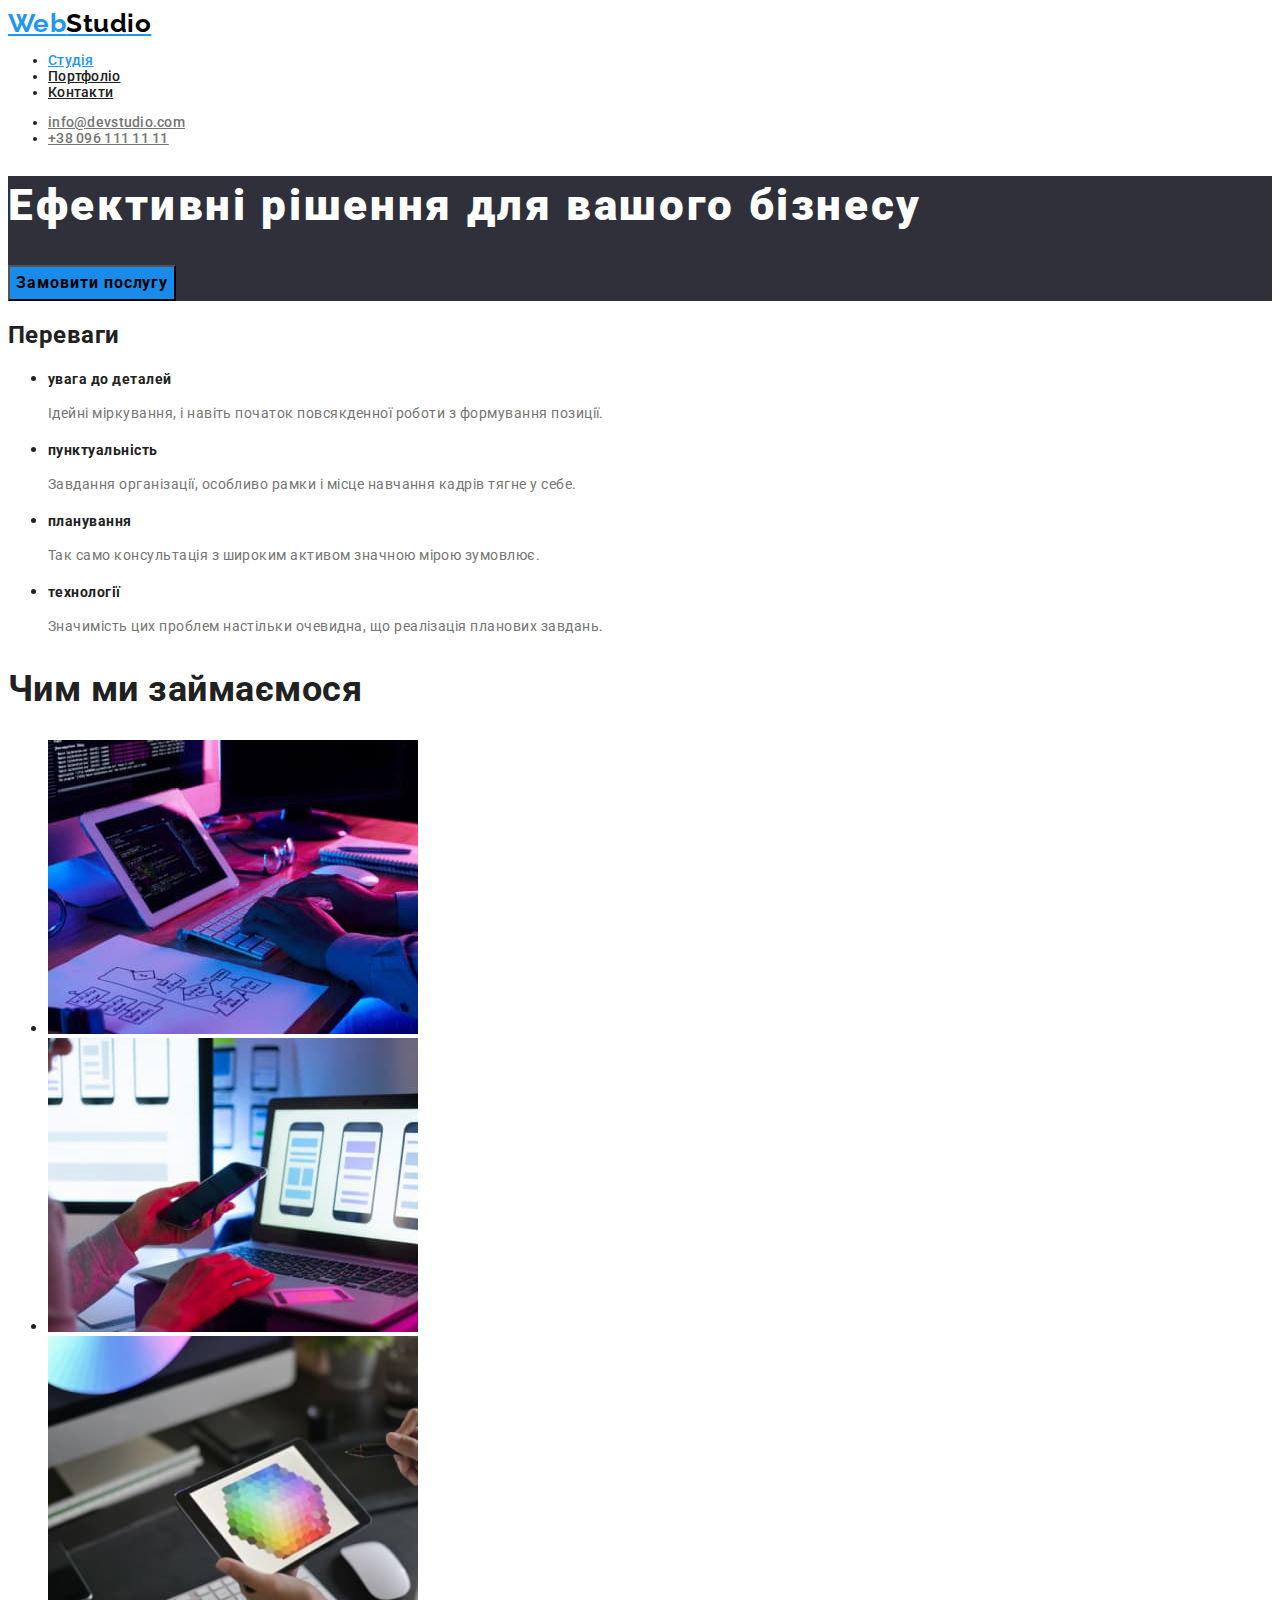
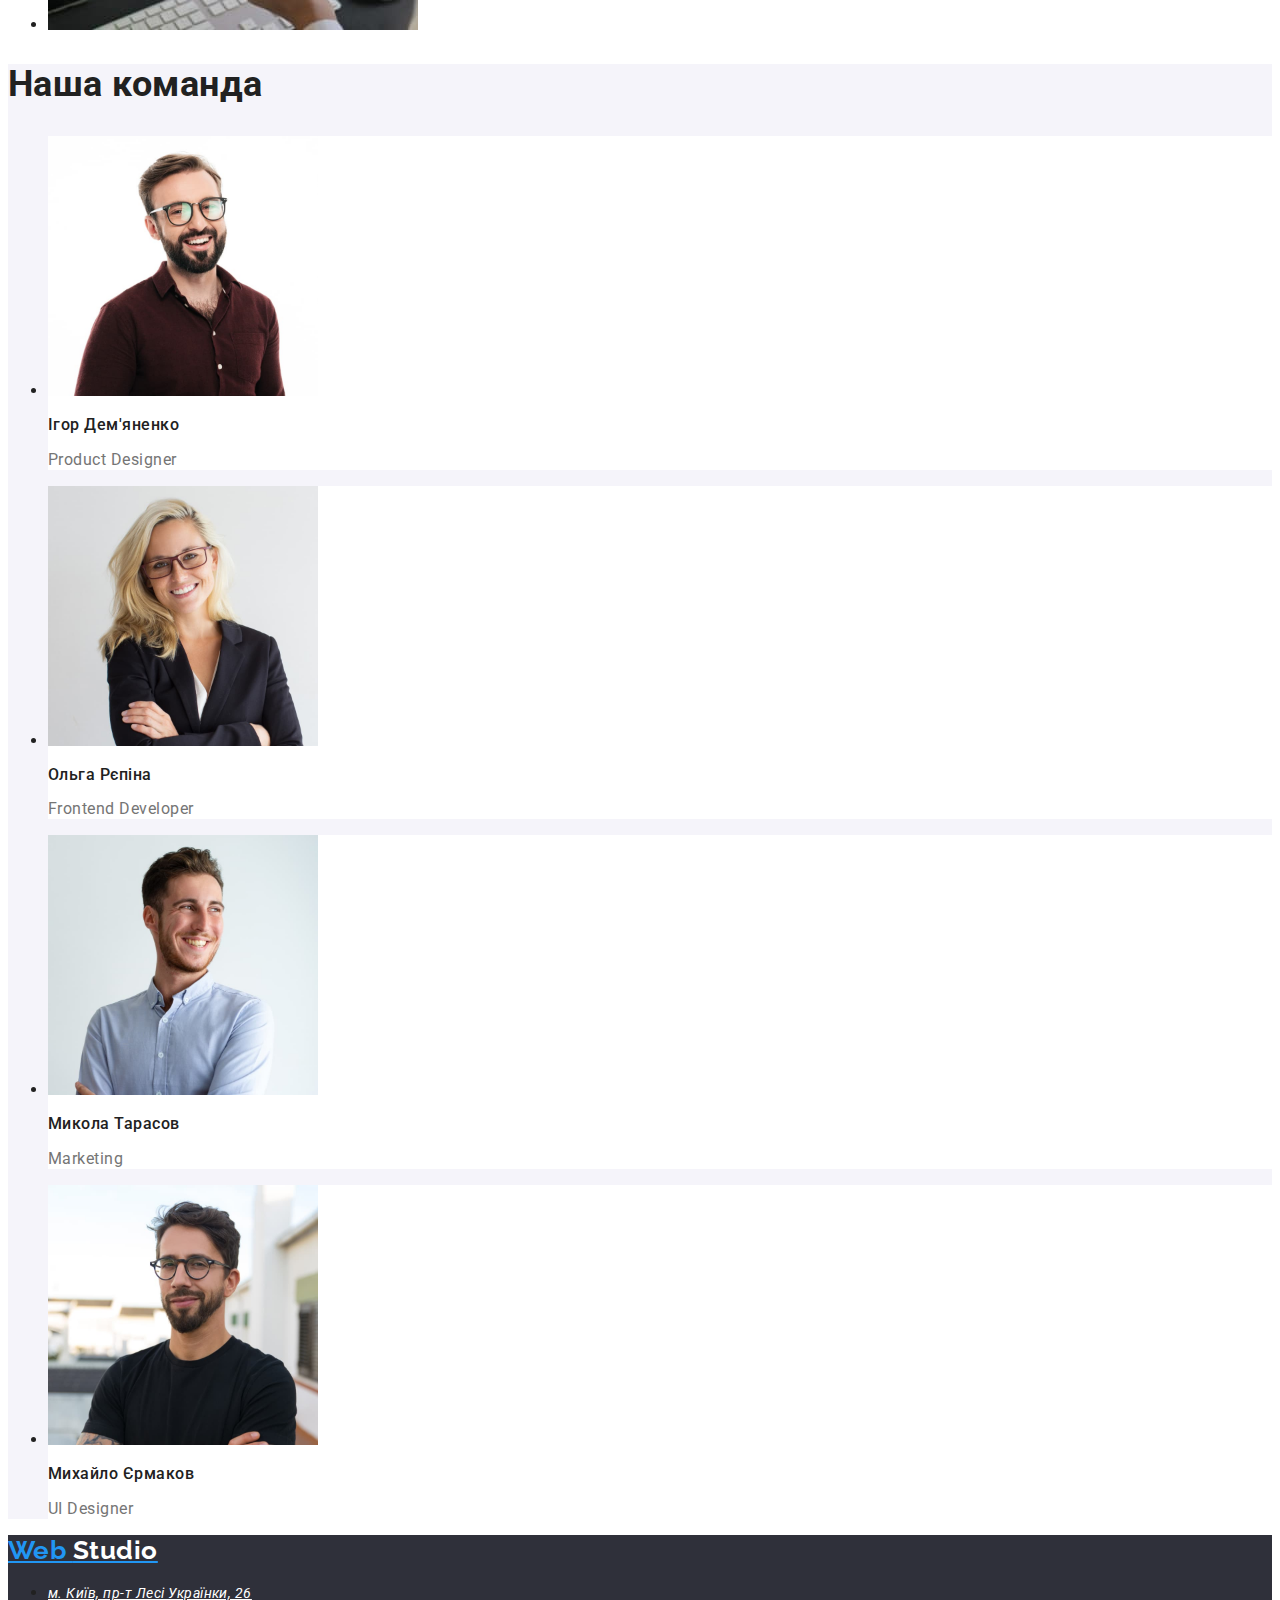
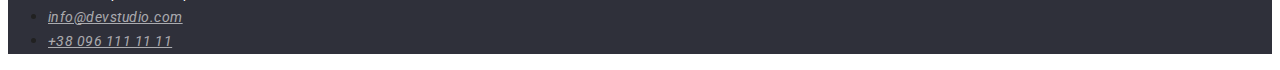
==== index.html @ c85df897 "update index and plus css and portfolio" ====
<!DOCTYPE html>
<html lang="uk">
  <head>
    <meta charset="UTF-8" />
    <meta http-equiv="X-UA-Compatible" content="IE=edge" />
    <meta name="viewport" content="width=device-width, initial-scale=1.0" />
    <title>Document</title>
    <link rel="preconnect" href="https://fonts.googleapis.com" />
    <link rel="preconnect" href="https://fonts.gstatic.com" crossorigin />
    <link
      href="https://fonts.googleapis.com/css2?family=Raleway:wght@700&family=Roboto:wght@400;500;700;900&display=swap"
      rel="stylesheet"
    />
    <link rel="stylesheet" href="./css/styles.css" />
  </head>
  <body>
    <header>
      <nav>
        <a class="logo" href="./index.html">Web<span class="primary">Studio</span></a>
        <ul class="site-nav">
          <li><a class="link current" href="./index.html">Студія</a></li>
          <li><a class="link" href="./portfolio.html">Портфоліо</a></li>
          <li><a class="link" href="./index.html">Контакти</a></li>
        </ul>
      </nav>
      <ul class="header-link">
        <li><a class="link" href="mailto:info@devstudio.com">info@devstudio.com</a></li>
        <li><a class="link" href="tel:+380961111111">+38 096 111 11 11</a></li>
      </ul>
    </header>

    <main>
      <!-- hero -->
      <section class="hero">
        <h1 class="hero-title">Ефективні рішення для вашого бізнесу</h1>
        <button type="button" class="button pointer">Замовити послугу</button>
      </section>

      <!-- features -->
      <section class="features">
        <h2>Переваги</h2>
        <ul>
          <li>
            <h3 class="title">увага до деталей</h3>
            <p class="text">
              Ідейні міркування, і навіть початок повсякденної роботи з формування позиції.
            </p>
          </li>
          <li>
            <h3 class="title">пунктуальність</h3>
            <p class="text">
              Завдання організації, особливо рамки і місце навчання кадрів тягне у себе.
            </p>
          </li>
          <li>
            <h3 class="title">планування</h3>
            <p class="text">Так само консультація з широким активом значною мірою зумовлює.</p>
          </li>
          <li>
            <h3 class="title">технології</h3>
            <p class="text">
              Значимість цих проблем настільки очевидна, що реалізація планових завдань.
            </p>
          </li>
        </ul>
      </section>

      <!-- project -->
      <section class="project">
        <h2 class="title">Чим ми займаємося</h2>
        <ul>
          <li><img src="./images/planning.jpg" alt="планування" width="370" /></li>
          <li><img src="./images/writing.jpg" alt="написання" width="370" /></li>
          <li><img src="./images/personification.jpg" alt="втілення" width="370" /></li>
        </ul>
      </section>

      <!-- team -->
      <section class="team">
        <h2 class="title">Наша команда</h2>
        <ul>
          <li class="list">
            <img src="./images/igor_demyanenko.jpg" alt="Ігор Дем'яненко" width="270" />
            <h3 class="caption">Ігор Дем'яненко</h3>
            <p class="text">Product Designer</p>
          </li>
          <li class="list">
            <img src="./images/olga_repina.jpg" alt="Ольга Рєпіна" width="270" />
            <h3 class="caption">Ольга Рєпіна</h3>
            <p class="text">Frontend Developer</p>
          </li>
          <li class="list">
            <img src="./images/mikola_tarasov.jpg" alt="Микола Тарасов" width="270" />
            <h3 class="caption">Микола Тарасов</h3>
            <p class="text">Marketing</p>
          </li>
          <li class="list">
            <img src="./images/mikhaylo_yermakov.jpg" alt="Михайло Єрмаков" width="270" />
            <h3 class="caption">Михайло Єрмаков</h3>
            <p class="text">UI Designer</p>
          </li>
        </ul>
      </section>
    </main>
    <!-- footer -->
    <footer class="footer">
      <a class="logo" href="./index.html"> Web <span class="secondary">Studio</span> </a>
      <address>
        <ul class="address">
          <li>
            <a
              class="link-maps"
              href="https://goo.gl/maps/zHuhAnmV3VbSAH6N6"
              target="_blank"
              rel="noopener noreferrer"
              >м. Київ, пр-т Лесі Українки, 26</a
            >
          </li>
          <li><a class="link" href="mailto:info@devstudio.com">info@devstudio.com</a></li>
          <li><a class="link" href="tel:+380961111111">+38 096 111 11 11</a></li>
        </ul>
      </address>
    </footer>
  </body>
</html>
---- css/styles.css ----
:root {
  --prymary-text-color: #212121;
  --title-text-color: #757575;
  --accent-color: #2196f3;
  --accent-black-color: #000000;
  --footer-link-color: rgba(255, 255, 255, 0.6);
  --margin-white-color: #ffffff;
  --accent-fon-color: #2f303a;
  --team-fon-color: #f5f4fa;
}

body {
  background-color: var(--margin-white-color);
  color: var(--prymary-text-color);

  font-family: Roboto, sans-serif;
  letter-spacing: 0.03em;
}
.pointer {
  cursor: pointer;
}

.logo {
  color: var(--accent-color);
  font-family: Raleway, cursive;

  font-weight: 700;
  font-size: 26px;
  line-height: 1.19;
}
.logo .primary {
  color: var(--accent-black-color);
}
.logo .secondary {
  color: var(--margin-white-color);
}

/* nav */
.site-nav {
  font-weight: 500;
  font-size: 14px;
  line-height: 1.14;
  letter-spacing: 0.02em;
}

.site-nav .link.current {
  color: var(--accent-color);
}

.site-nav .link {
  color: var(--prymary-text-color);
}

.site-nav .link:hover,
.site-nav .link:focus {
  color: var(--accent-color);
}

/* header link */
.header-link {
  font-weight: 500;
  font-size: 14px;
  line-height: 1.14;
  letter-spacing: 0.02em;
}

.header-link .link {
  color: var(--title-text-color);
}

.header-link .link:hover,
.header-link .link:focus {
  color: var(--accent-color);
}

/* section hero */
.hero {
  background-color: var(--accent-fon-color);
}

.hero-title {
  color: var(--margin-white-color);
  font-weight: 900;
  font-size: 44px;
  line-height: 1.36;
  letter-spacing: 0.06em;
}

.hero .button {
  background-color: #188ce8;
  font-family: 'Roboto';
  font-style: normal;
  font-weight: 700;
  font-size: 16px;
  line-height: 1.87;
  letter-spacing: 0.06em;
}

.hero .button:hover,
.hero .button:focus {
  background-color: var(--accent-color);
  color: var(--margin-white-color);
}

/* section features */
.features .title {
  font-weight: 700;
  font-size: 14px;
  line-height: 1.14;
}

.features .text {
  color: var(--title-text-color);
  font-size: 14px;
  line-height: 1.71;
}

/* section project */
.project .title {
  font-weight: 700;
  font-size: 36px;
  line-height: 1.16;
}
/* section team */
.team {
  background-color: var(--team-fon-color);
}

.team .title {
  font-weight: 700;
  font-size: 36px;
  line-height: 1.16;
}

.team .list {
  background-color: var(--margin-white-color);
}

.team .caption {
  font-weight: 500;
  font-size: 16px;
  line-height: 1.18;
}

.team .text {
  color: var(--title-text-color);
  font-size: 16px;
  line-height: 1.18;
}

/* footer */

.footer {
  background-color: var(--accent-fon-color);
}

.link-maps {
  color: var(--margin-white-color);
  font-weight: 400;
  font-size: 14px;
  line-height: 1.71;
}

.address .link {
  color: var(--footer-link-color);
  font-weight: 400;
  font-size: 14px;
  line-height: 1.71;
}

.address .link-maps:hover,
.address .link-maps:focus {
  color: var(--accent-color);
}

.address .link:hover,
.address .link:focus {
  color: var(--accent-color);
}

/* portfolio */
.function .button {
  background-color: #f5f4fa;
  color: var(--prymary-text-color);
  font-family: 'Roboto';
  font-style: normal;
  font-weight: 500;
  font-size: 16px;
  line-height: 1.62;
  letter-spacing: 0.03em;
}

.function .button:hover,
.function .button:focus {
  background-color: var(--accent-color);
  color: var(--margin-white-color);
}

.portfolio .title {
  font-weight: 700;
  font-size: 18px;
  line-height: 2;
  letter-spacing: 0.06em;
}

.portfolio .text {
  color: var(--title-text-color);
  font-size: 16px;
  line-height: 1.87;
}
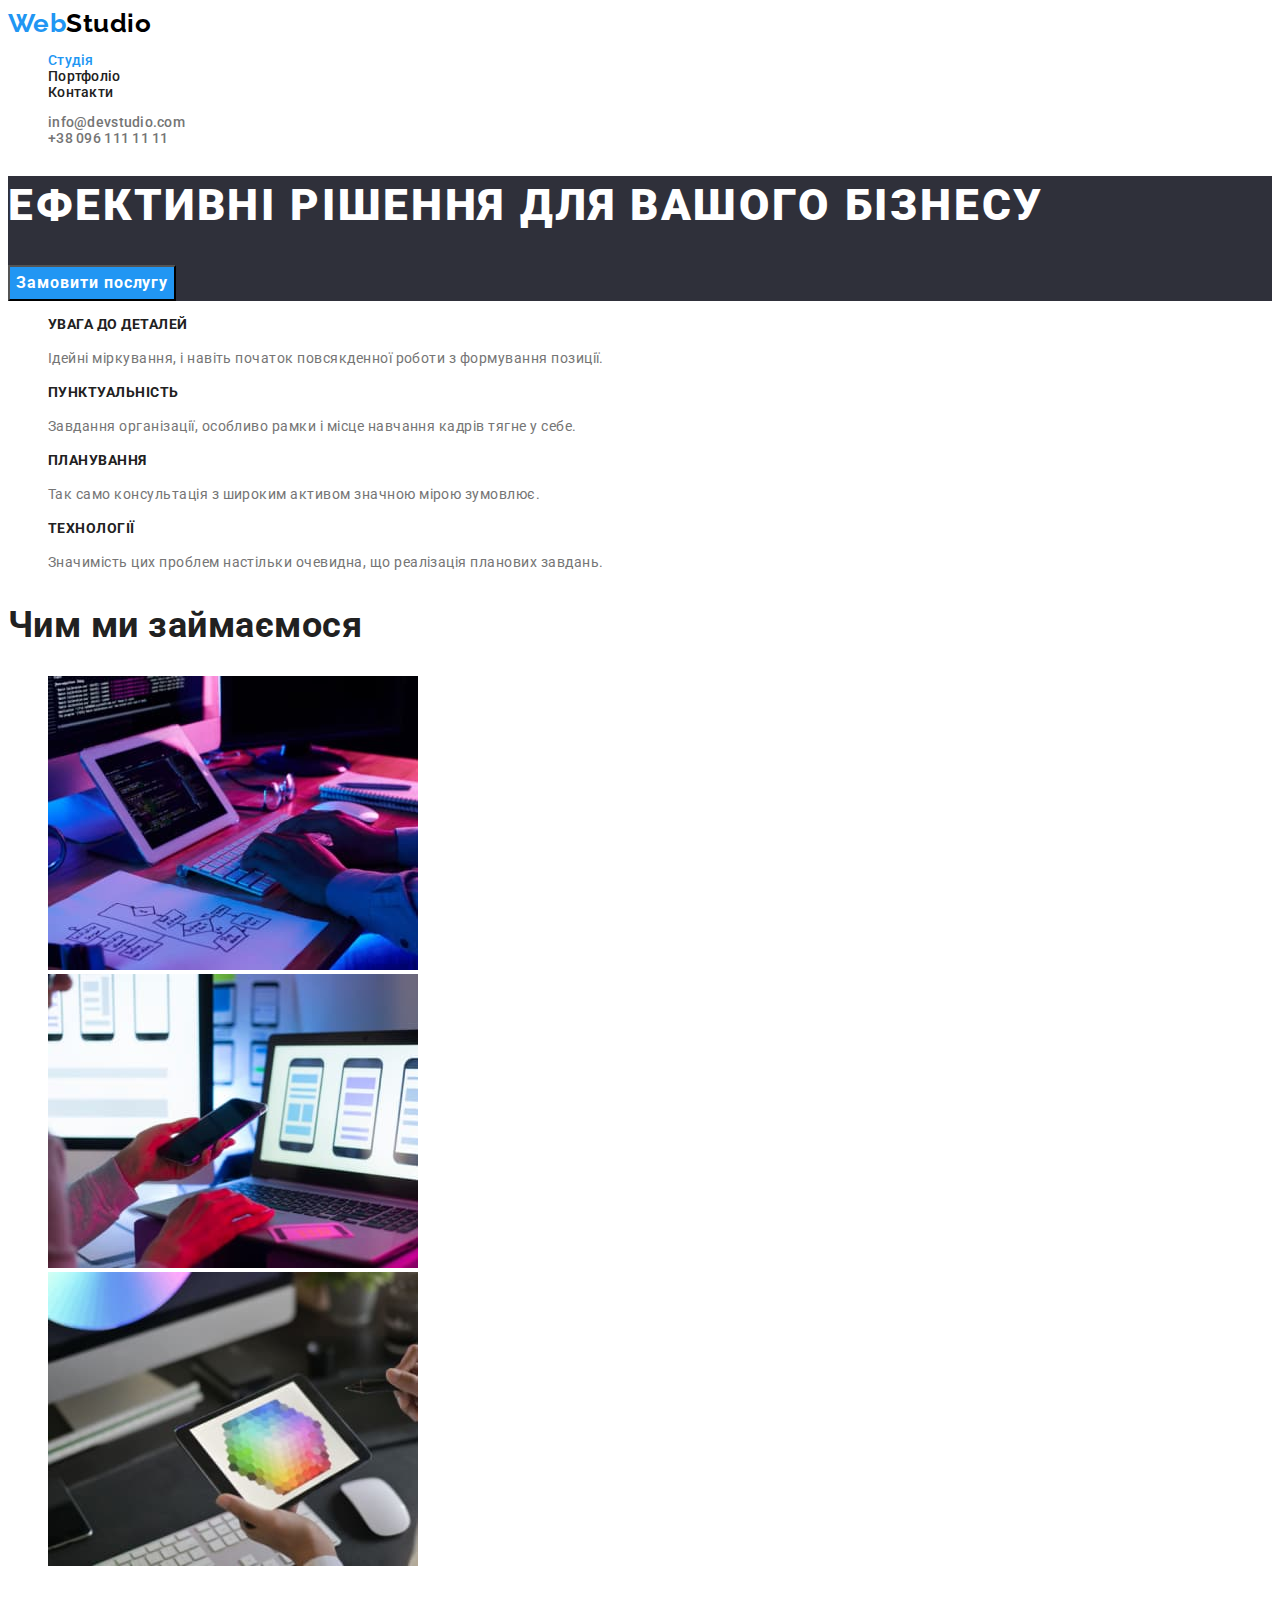
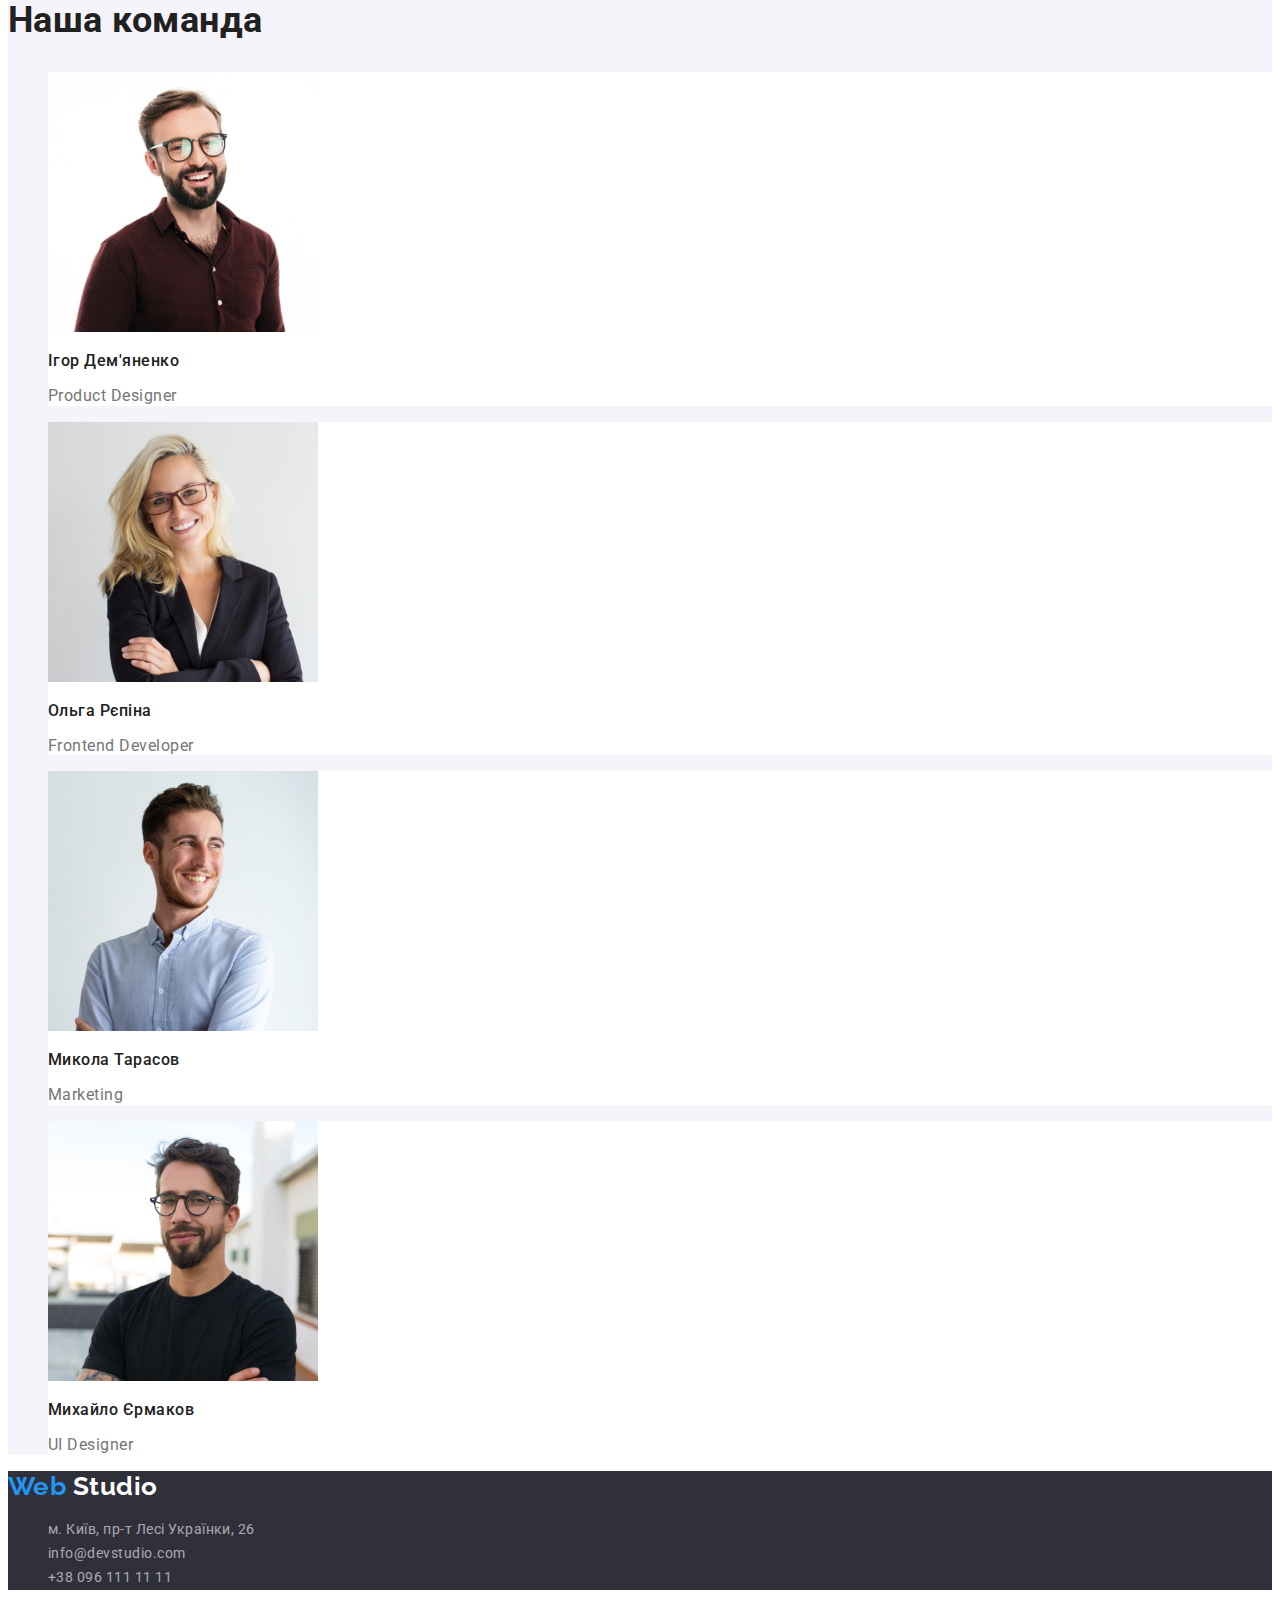
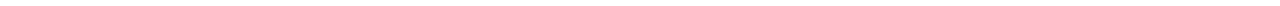
==== commit 92a2adbb: "update css,imdex,portfolio" ====
--- a/index.html
+++ b/index.html
@@ -16,14 +16,14 @@
   <body>
     <header>
       <nav>
-        <a class="logo" href="./index.html">Web<span class="primary">Studio</span></a>
-        <ul class="site-nav">
+        <a class="logo link" href="./index.html">Web<span class="primary">Studio</span></a>
+        <ul class="site-nav list">
           <li><a class="link current" href="./index.html">Студія</a></li>
           <li><a class="link" href="./portfolio.html">Портфоліо</a></li>
           <li><a class="link" href="./index.html">Контакти</a></li>
         </ul>
       </nav>
-      <ul class="header-link">
+      <ul class="header-link list">
         <li><a class="link" href="mailto:info@devstudio.com">info@devstudio.com</a></li>
         <li><a class="link" href="tel:+380961111111">+38 096 111 11 11</a></li>
       </ul>
@@ -38,8 +38,8 @@
 
       <!-- features -->
       <section class="features">
-        <h2>Переваги</h2>
-        <ul>
+        <h2 class="visually-hidden">Переваги</h2>
+        <ul class="features-title list">
           <li>
             <h3 class="title">увага до деталей</h3>
             <p class="text">
@@ -68,7 +68,7 @@
       <!-- project -->
       <section class="project">
         <h2 class="title">Чим ми займаємося</h2>
-        <ul>
+        <ul class="project-list list">
           <li><img src="./images/planning.jpg" alt="планування" width="370" /></li>
           <li><img src="./images/writing.jpg" alt="написання" width="370" /></li>
           <li><img src="./images/personification.jpg" alt="втілення" width="370" /></li>
@@ -104,12 +104,12 @@
     </main>
     <!-- footer -->
     <footer class="footer">
-      <a class="logo" href="./index.html"> Web <span class="secondary">Studio</span> </a>
+      <a class="logo link" href="./index.html"> Web <span class="secondary">Studio</span> </a>
       <address>
-        <ul class="address">
+        <ul class="address list">
           <li>
             <a
-              class="link-maps"
+              class="link-maps link"
               href="https://goo.gl/maps/zHuhAnmV3VbSAH6N6"
               target="_blank"
               rel="noopener noreferrer"
--- a/css/styles.css
+++ b/css/styles.css
@@ -20,6 +20,28 @@
   cursor: pointer;
 }
 
+.list {
+  list-style: none;
+}
+
+.link {
+  text-decoration: none;
+}
+
+.visually-hidden {
+  position: absolute;
+  width: 1px;
+  height: 1px;
+  margin: -1px;
+  border: 0;
+  padding: 0;
+
+  white-space: nowrap;
+  clip-path: inset(100%);
+  clip: rect(0 0 0 0);
+  overflow: hidden;
+}
+
 .logo {
   color: var(--accent-color);
   font-family: Raleway, cursive;
@@ -79,6 +101,7 @@
 }
 
 .hero-title {
+  text-transform: uppercase;
   color: var(--margin-white-color);
   font-weight: 900;
   font-size: 44px;
@@ -87,9 +110,9 @@
 }
 
 .hero .button {
-  background-color: #188ce8;
-  font-family: 'Roboto';
-  font-style: normal;
+  background-color: var(--accent-color);
+  color: var(--margin-white-color);
+  font-family: inherit;
   font-weight: 700;
   font-size: 16px;
   line-height: 1.87;
@@ -98,12 +121,12 @@
 
 .hero .button:hover,
 .hero .button:focus {
-  background-color: var(--accent-color);
-  color: var(--margin-white-color);
+  background-color: #188ce8;
 }
 
 /* section features */
 .features .title {
+  text-transform: uppercase;
   font-weight: 700;
   font-size: 14px;
   line-height: 1.14;
@@ -156,6 +179,7 @@
 
 .link-maps {
   color: var(--margin-white-color);
+  font-style: normal;
   font-weight: 400;
   font-size: 14px;
   line-height: 1.71;
@@ -163,6 +187,7 @@
 
 .address .link {
   color: var(--footer-link-color);
+  font-style: normal;
   font-weight: 400;
   font-size: 14px;
   line-height: 1.71;
@@ -182,8 +207,7 @@
 .function .button {
   background-color: #f5f4fa;
   color: var(--prymary-text-color);
-  font-family: 'Roboto';
-  font-style: normal;
+  font-family: inherit;
   font-weight: 500;
   font-size: 16px;
   line-height: 1.62;
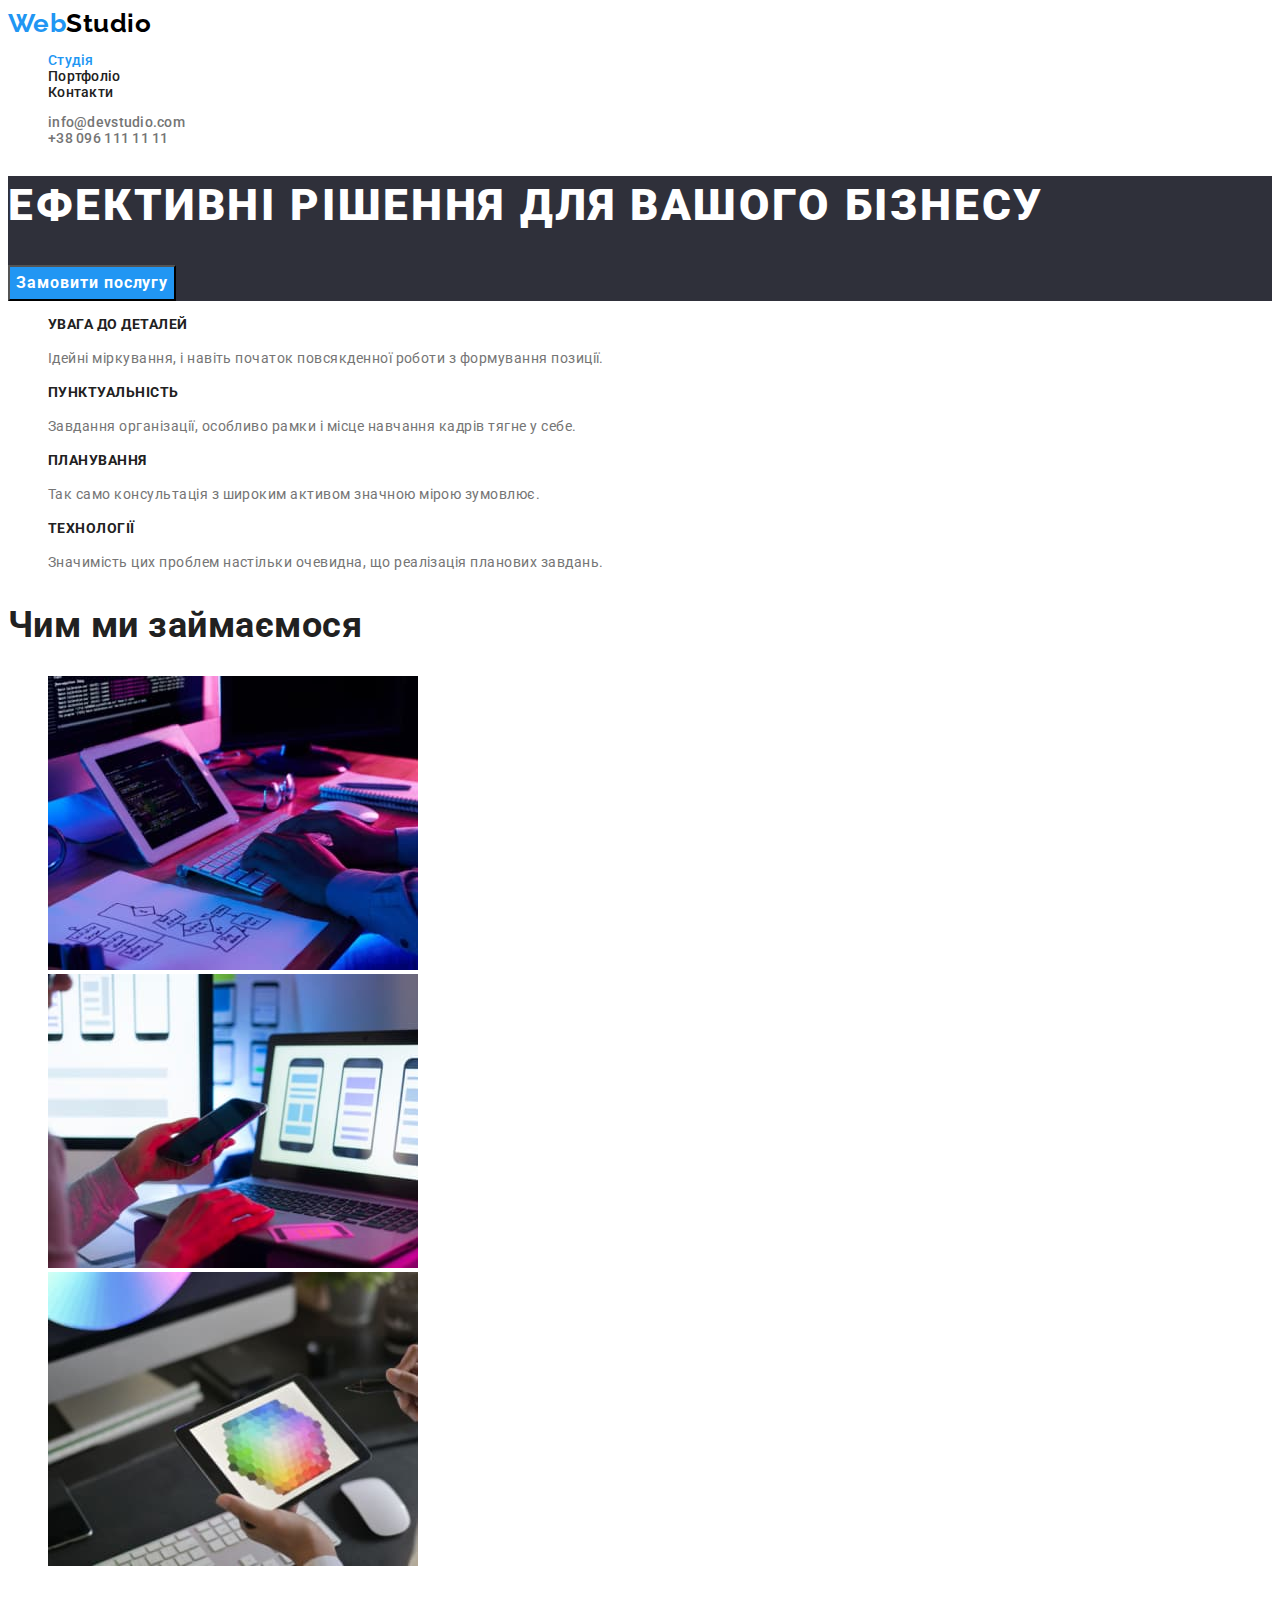
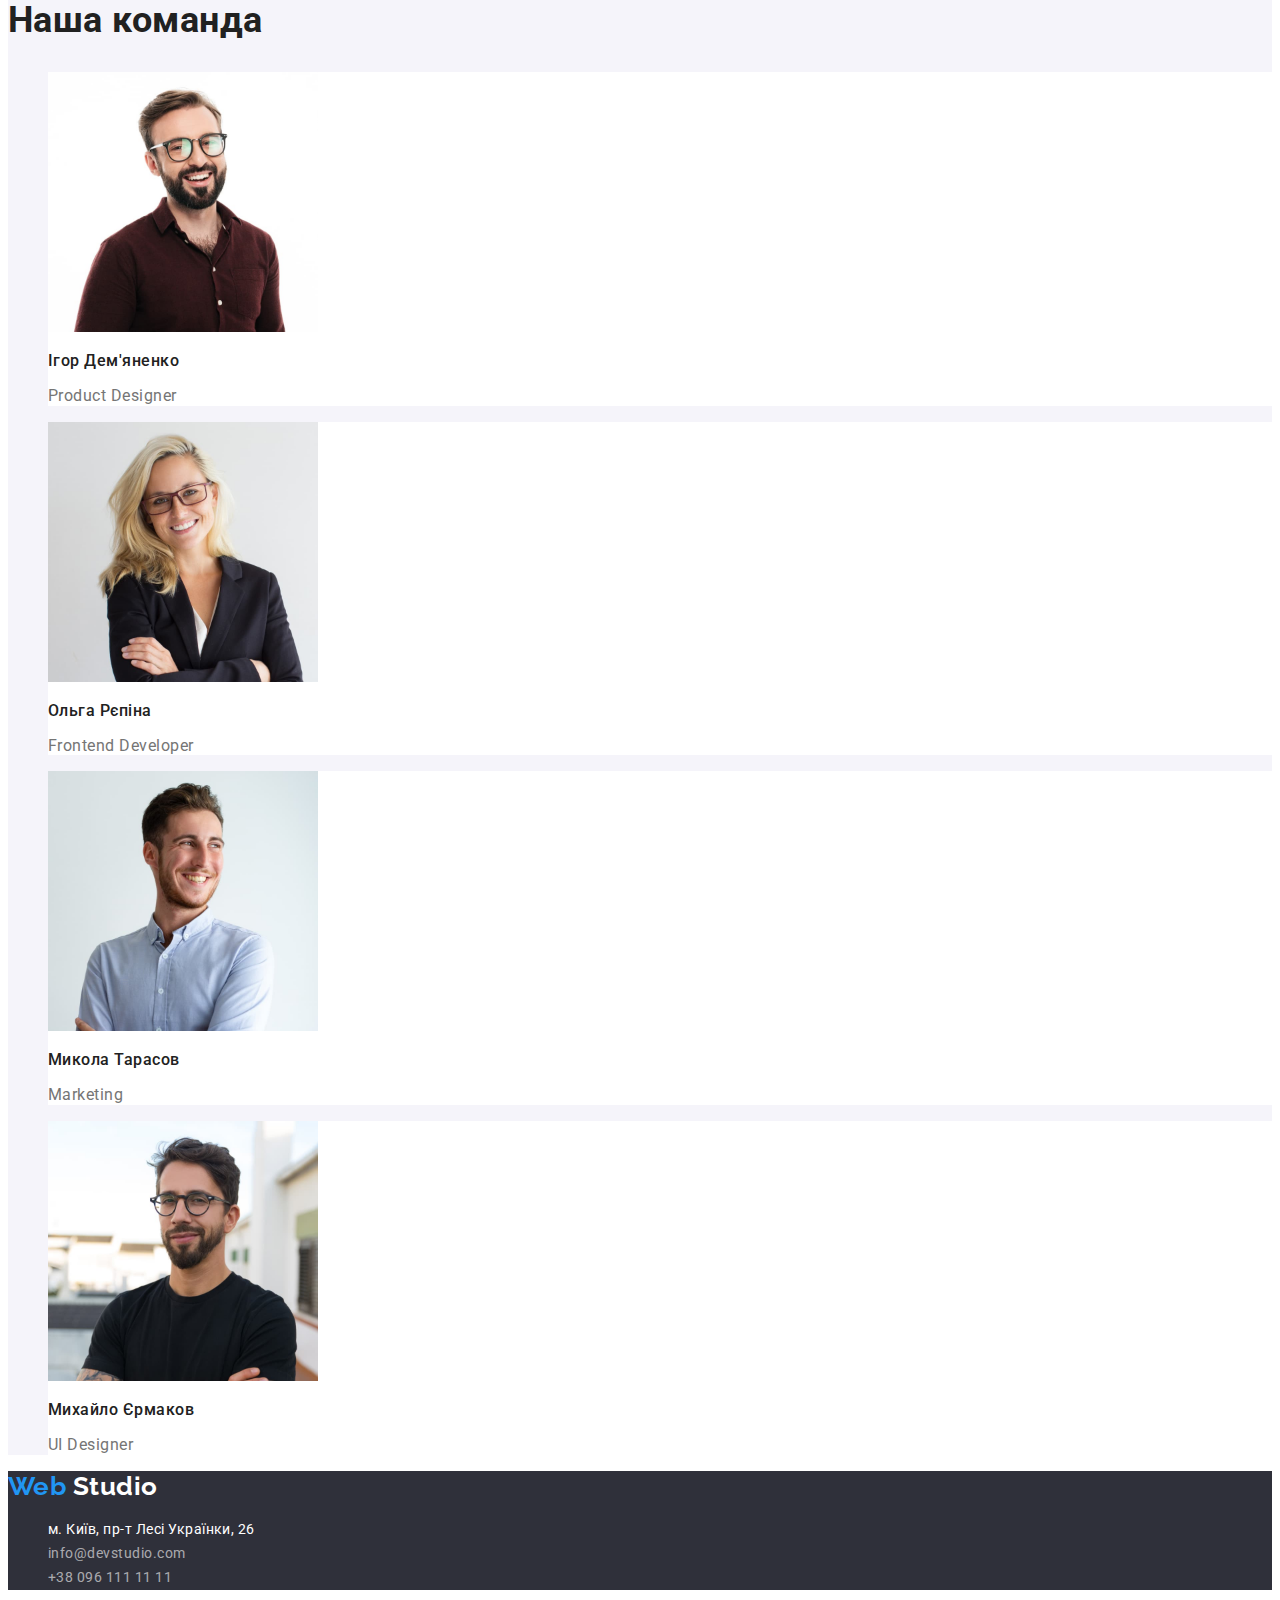
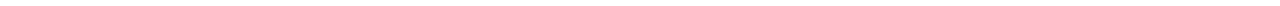
==== commit b1314a06: "update css,index,portfolio" ====
--- a/index.html
+++ b/index.html
@@ -116,8 +116,8 @@
               >м. Київ, пр-т Лесі Українки, 26</a
             >
           </li>
-          <li><a class="link" href="mailto:info@devstudio.com">info@devstudio.com</a></li>
-          <li><a class="link" href="tel:+380961111111">+38 096 111 11 11</a></li>
+          <li><a class="link-list link" href="mailto:info@devstudio.com">info@devstudio.com</a></li>
+          <li><a class="link-list link" href="tel:+380961111111">+38 096 111 11 11</a></li>
         </ul>
       </address>
     </footer>
--- a/css/styles.css
+++ b/css/styles.css
@@ -185,7 +185,7 @@
   line-height: 1.71;
 }
 
-.address .link {
+.address .link-list {
   color: var(--footer-link-color);
   font-style: normal;
   font-weight: 400;
@@ -198,8 +198,8 @@
   color: var(--accent-color);
 }
 
-.address .link:hover,
-.address .link:focus {
+.address .link-list:hover,
+.address .link-list:focus {
   color: var(--accent-color);
 }
 
